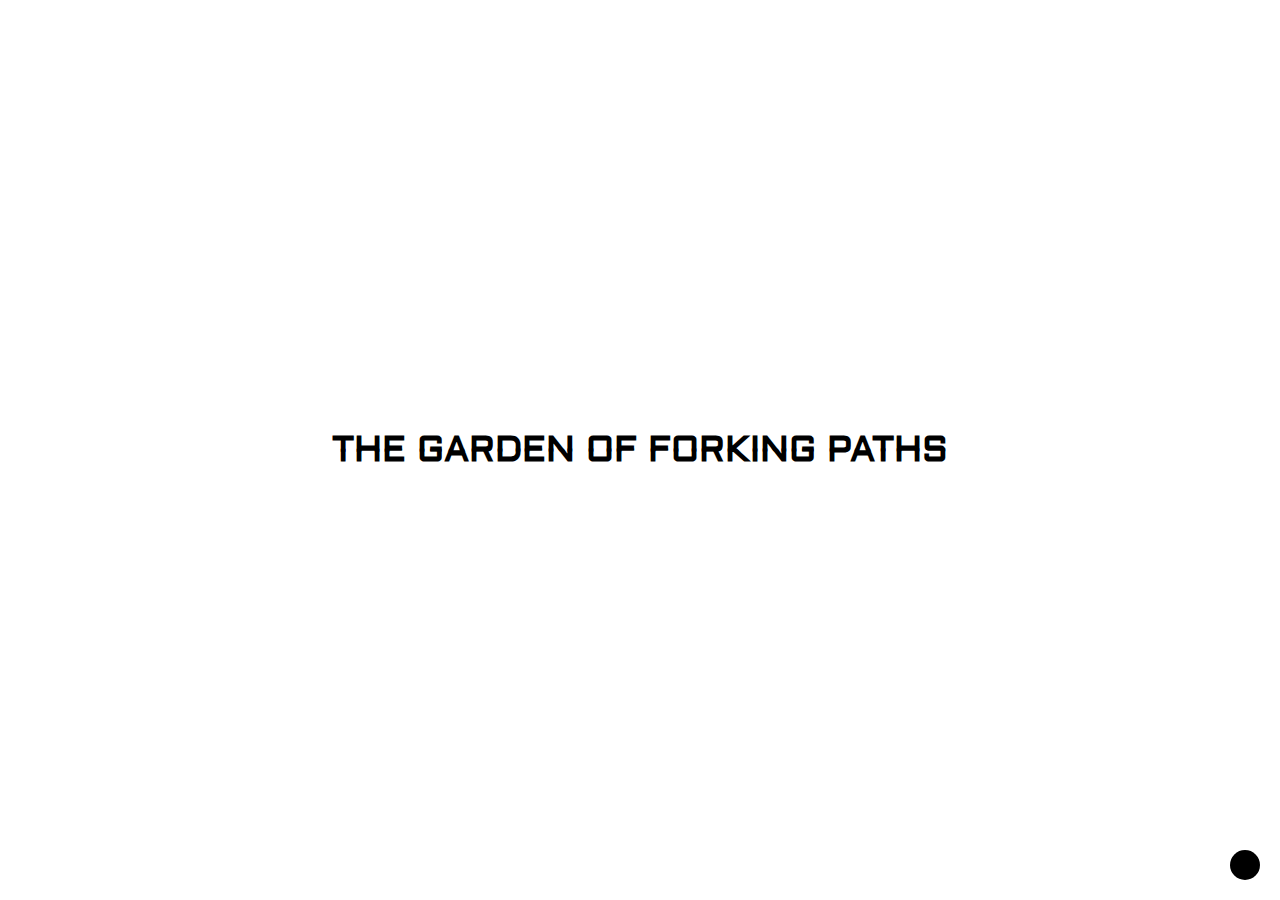
==== index.html @ 29d6bed7 "." ====
<!DOCTYPE html>
<html lang="en">

<head>
  <meta charset="UTF-8" />
  <meta http-equiv="X-UA-Compatible" content="IE=edge" />
  <meta name="viewport" content="width=device-width, initial-scale=1.0" />
  <link rel="stylesheet" href="home.css" />
  <script src="index.js" defer></script>

  <link href="https://fonts.googleapis.com/css?family=Aldrich:regular" rel="stylesheet" />

</head>

<body>
    <div class="loader">
        <span>The Garden of Forking Paths</span>
        <span>The Garden of Forking Paths</span>

    </div>


    <a href="../STORIESASNETWORK/SAN/page2/index.html">
      <button id="nextPageBtn"></button>
  </a>
  
<script> 



</script>

</body>
</html>
---- home.css ----
body 
{
    margin: 0;
    padding: 0;
    background: #fff; 
    font-family: 'Aldrich', sans-serif;
    font-weight: bold;
}

.loader
{ 
    position: absolute;
    top: 50%;
    left: 50%;
    transform: translate(-50%,-50%);
    width: 650px;
    height: 60px;
    text-align: center;
    line-height: 60px;
    overflow: hidden;
    cursor: pointer;
}

.loader span
{
    position: absolute;
    display: inline-block;
    white-space: nowrap; /* Prevent text from wrapping to the next line */
    top: 0;
    left: 0;
    width: 100%;
    font-size: 36px;
    text-transform: uppercase;
    
}

.loader span:nth-child(1)
{
    clip-path: polygon(0 0, 100% 0, 100% 52%, 0 53%);
    animation: animate 4s linear infinite; 
}

.loader span:nth-child(2)
{
    clip-path: polygon(0 48%, 100% 47%, 100% 100%, 0 100%);
    animation: animate 4s reverse infinite; 

}
@keyframes animate
{ 
    0%
    { 
        transform: translateX(100%);
    }
    40%
    { 
        transform: translateX(0);
    }
    60%
    { 
        transform: translateX(0);
    }
    100%
    { 
        transform: translateX(-100%);
    }
}

button#nextPageBtn {
    position: fixed;
    bottom: 20px;
    right: 20px;
    padding: 15px;
    background-color: #000000;
    color: #fff;
    border: none;
    border-radius: 100px;
    cursor: pointer;
}
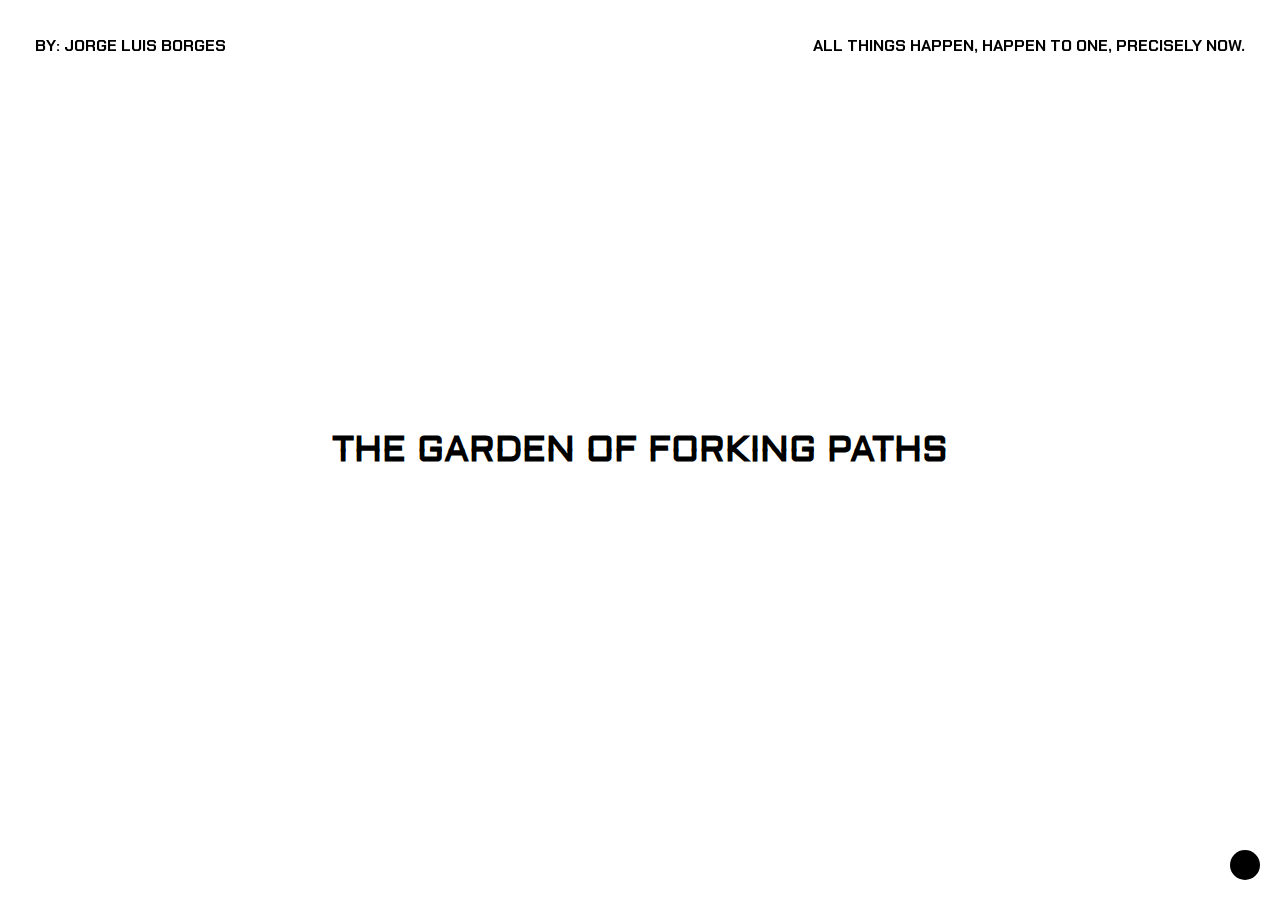
==== commit 5aacfb30: "fix" ====
--- a/index.html
+++ b/index.html
@@ -5,10 +5,12 @@
   <meta charset="UTF-8" />
   <meta http-equiv="X-UA-Compatible" content="IE=edge" />
   <meta name="viewport" content="width=device-width, initial-scale=1.0" />
-  <link rel="stylesheet" href="home.css" />
+  <link rel="stylesheet" href="index.css" />
   <script src="index.js" defer></script>
 
   <link href="https://fonts.googleapis.com/css?family=Aldrich:regular" rel="stylesheet" />
+  <link href="https://fonts.googleapis.com/css?family=Chakra+Petch:300,300italic,regular,italic,500,500italic,600,600italic,700,700italic" rel="stylesheet">
+
 
 </head>
 
@@ -19,9 +21,18 @@
 
     </div>
 
+    <div class="author">
+      <h> BY: JORGE LUIS BORGES </h>
+    </div>
 
-    <a href="../STORIESASNETWORK/SAN/page2/index.html">
-      <button id="nextPageBtn"></button>
+    <div class="question">
+      <h> ALL THINGS HAPPEN, HAPPEN TO ONE, PRECISELY NOW. </h>
+    </div>
+
+
+
+    <a href="pg2.html">
+     <button id="nextPageBtn"></button>
   </a>
   
 <script> 
--- a/index.css
+++ b/index.css
@@ -0,0 +1,111 @@
+body 
+{
+    margin: 0;
+    padding: 0;
+    background: #ffffff; 
+    font-family: 'Aldrich', sans-serif;
+    font-weight: bold;
+}
+
+.loader
+{ 
+    position: absolute;
+    top: 50%;
+    left: 50%;
+    transform: translate(-50%,-50%);
+    width: 650px;
+    height: 60px;
+    text-align: center;
+    line-height: 60px;
+    overflow: hidden;
+    cursor: pointer;
+}
+
+.loader span
+{
+    position: absolute;
+    display: inline-block;
+    white-space: nowrap; /* Prevent text from wrapping to the next line */
+    top: 0;
+    left: 0;
+    width: 100%;
+    font-size: 36px;
+    text-transform: uppercase;
+    color:#000000
+    
+}
+
+.loader span:nth-child(1)
+{
+    clip-path: polygon(0 0, 100% 0, 100% 52%, 0 53%);
+    animation: animate 4s linear infinite; 
+}
+
+.loader span:nth-child(2)
+{
+    clip-path: polygon(0 48%, 100% 47%, 100% 100%, 0 100%);
+    animation: animate 4s reverse infinite; 
+
+}
+@keyframes animate
+{ 
+    0%
+    { 
+        transform: translateX(100%);
+    }
+    40%
+    { 
+        transform: translateX(0);
+    }
+    60%
+    { 
+        transform: translateX(0);
+    }
+    100%
+    { 
+        transform: translateX(-100%);
+    }
+}
+
+button#nextPageBtn {
+    position: fixed;
+    bottom: 20px;
+    right: 20px;
+    padding: 15px;
+    background-color: #000000;
+    color: #000000;
+    border: none;
+    border-radius: 100px;
+    cursor: pointer;
+}
+
+.author {
+    position: fixed;
+    top: 20px;
+    left: 20px;
+    padding: 15px; /* Adjust padding as needed */
+}
+
+.author h {
+    margin: 0; /* Remove default margin for the h element */
+    font-size: 16px; /* Set your preferred font size */
+    color: #000000; /* Set your preferred text color */
+    font-family: 'Chakra Petch', sans-serif; /* Correct the font name */
+
+}
+
+.question {
+    position: fixed;
+    top: 20px;
+    right: 20px;
+    padding: 15px; /* Adjust padding as needed */
+}
+
+.question h {
+    margin: 0; /* Remove default margin for the h element */
+    font-size: 16px; /* Set your preferred font size */
+    color: #000000; /* Set your preferred text color */
+    font-family: 'Chakra Petch', sans-serif; /* Correct the font name */
+
+
+}